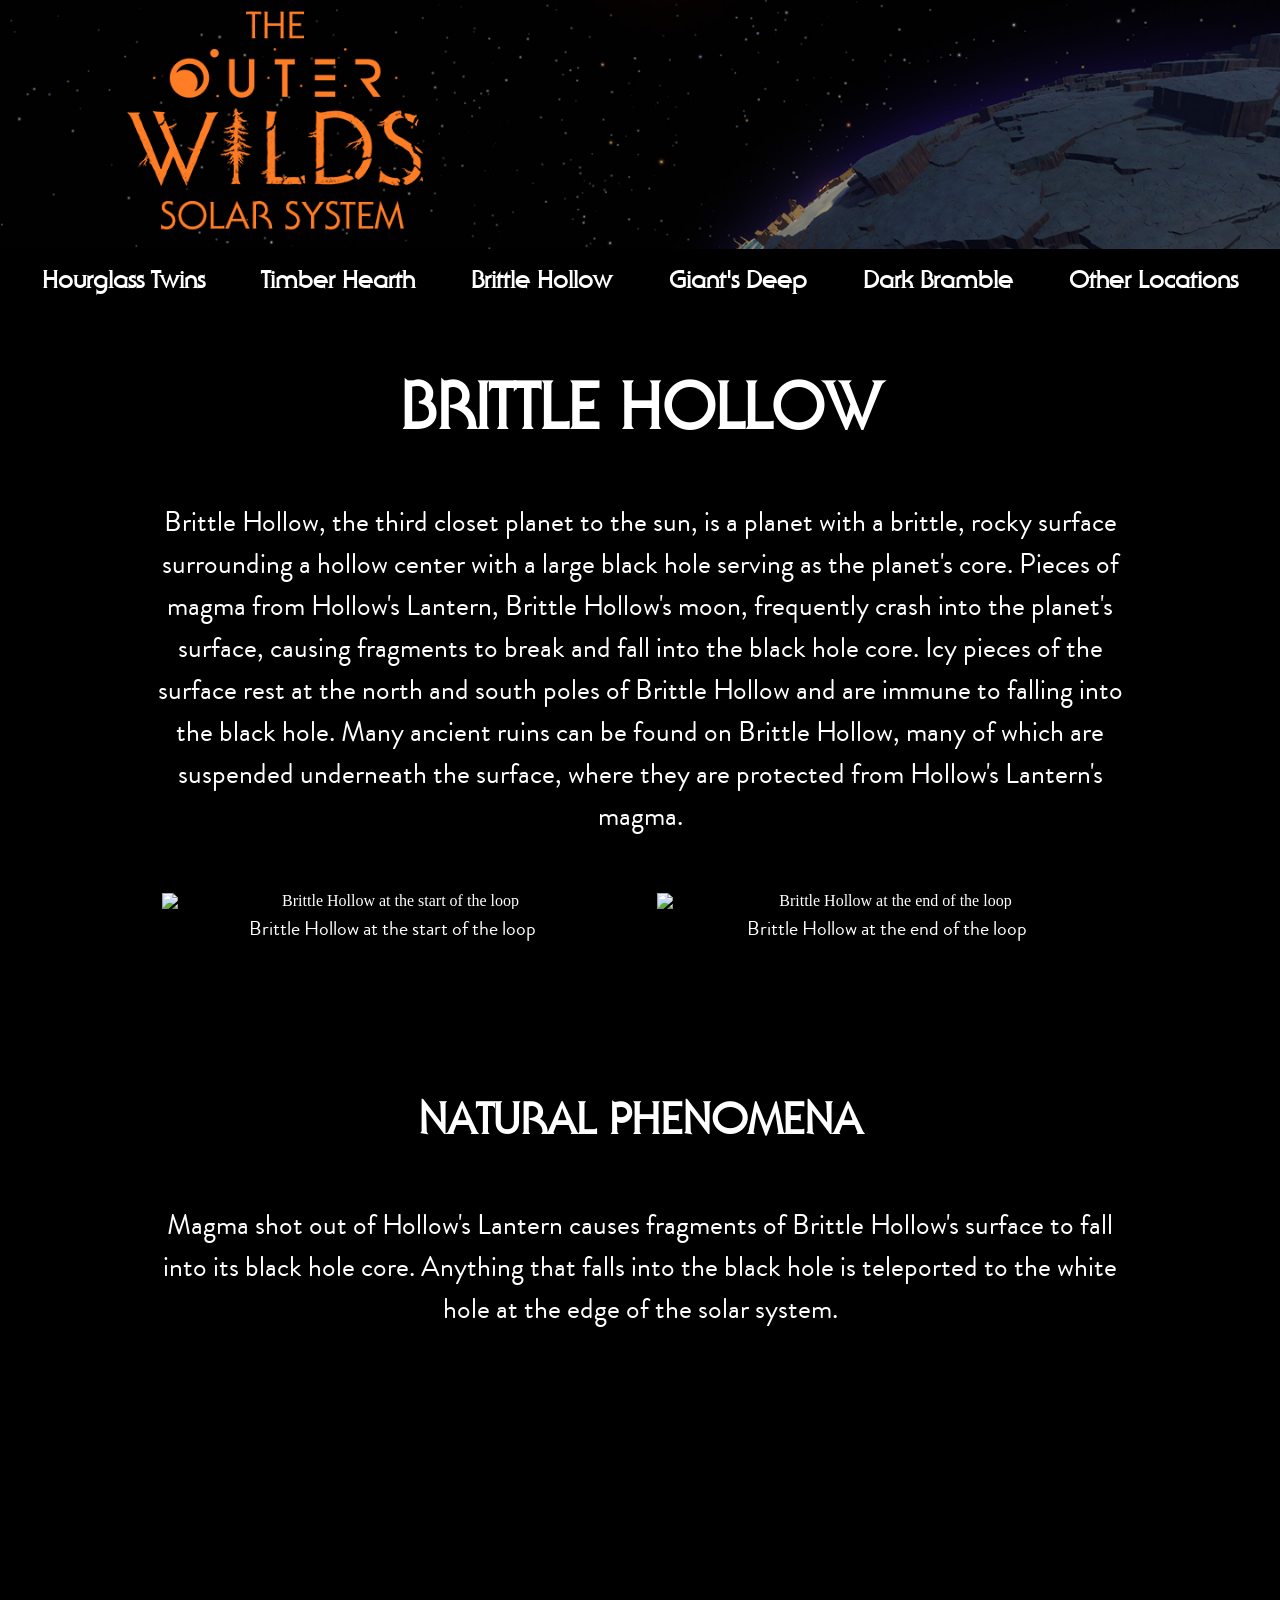
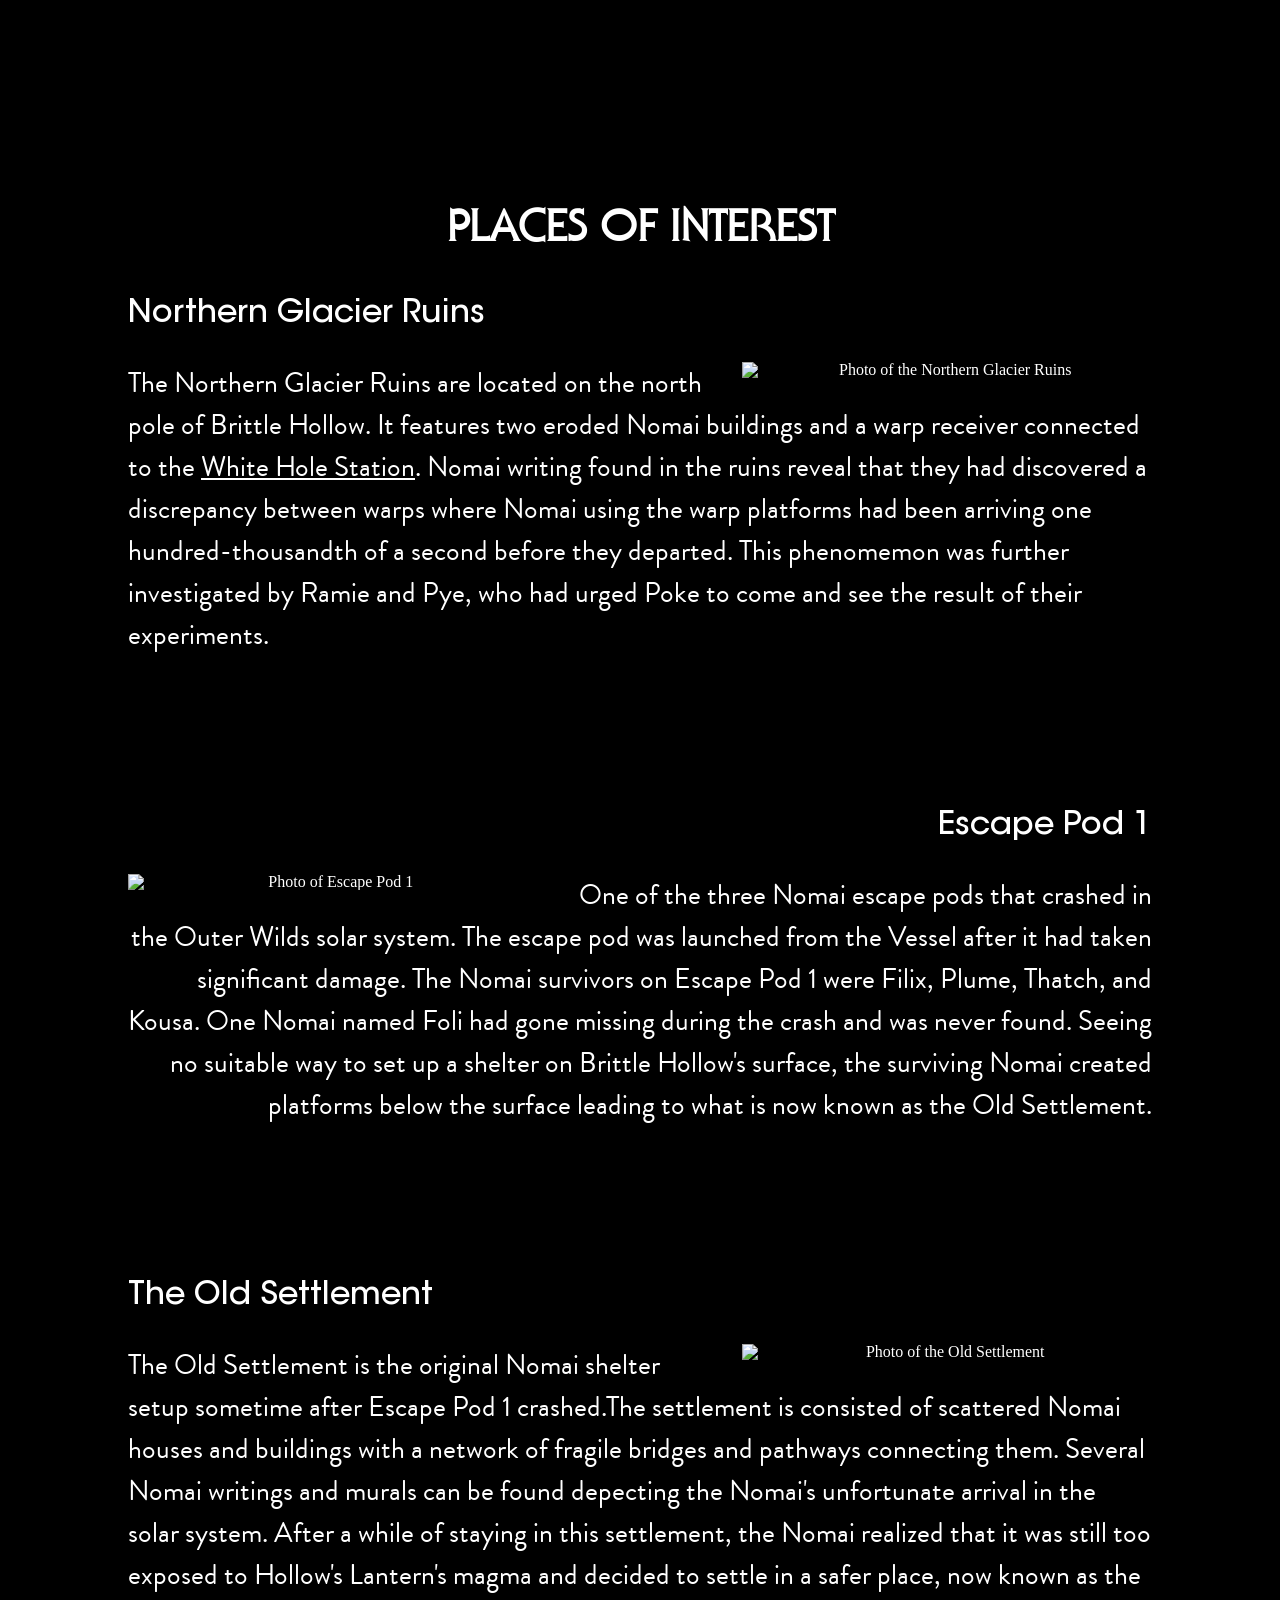
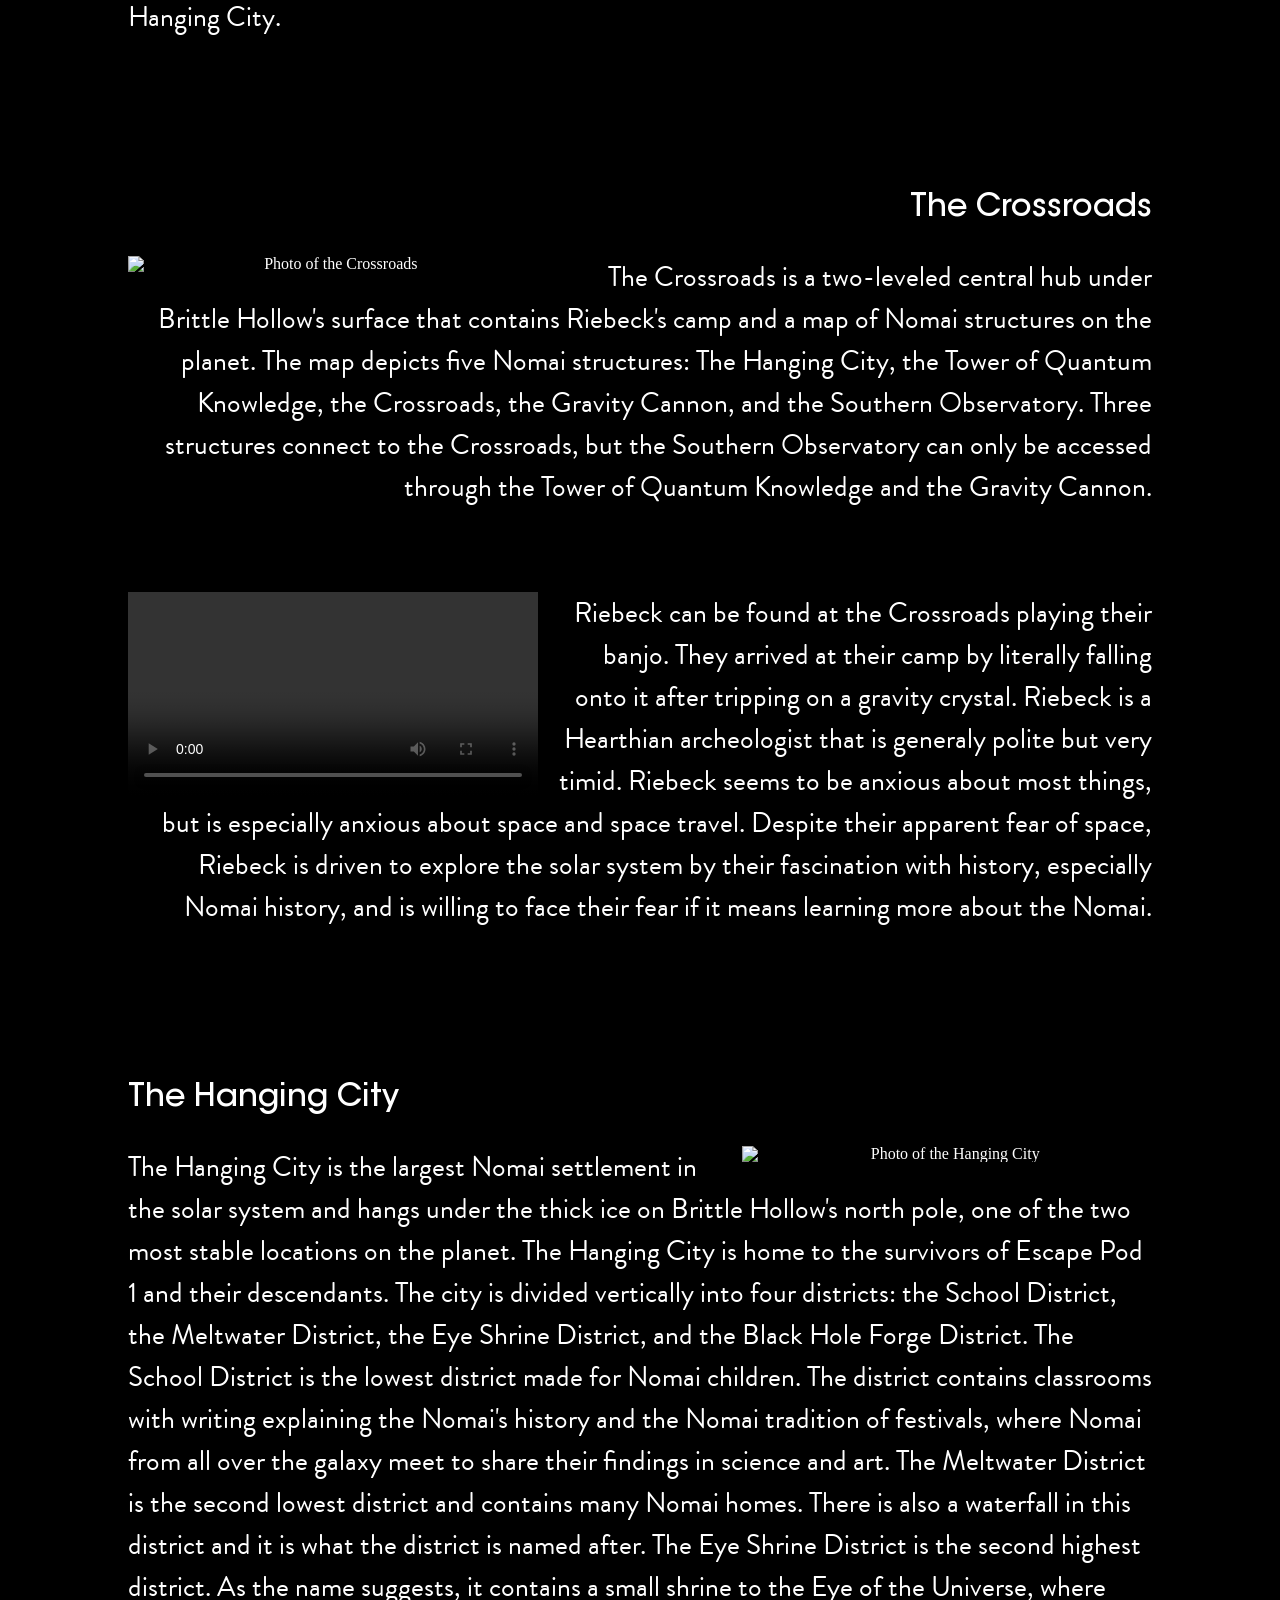
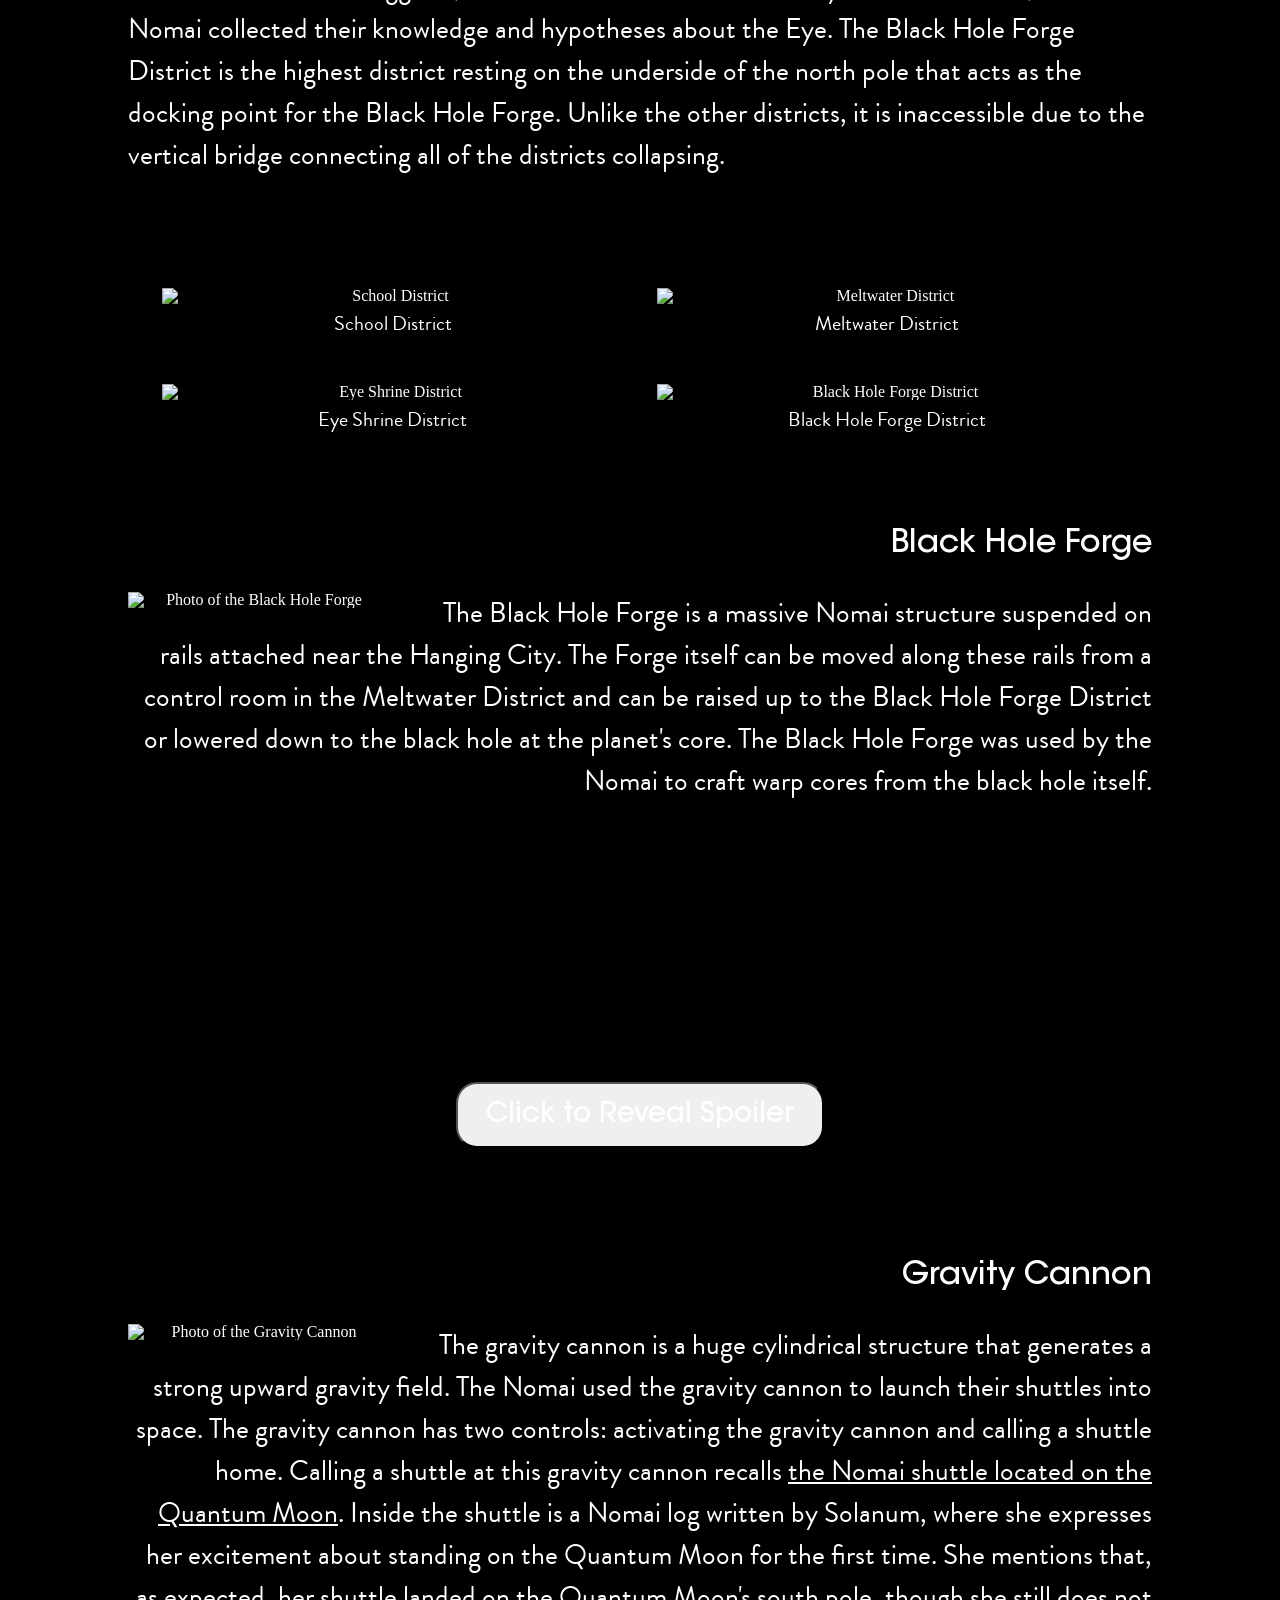
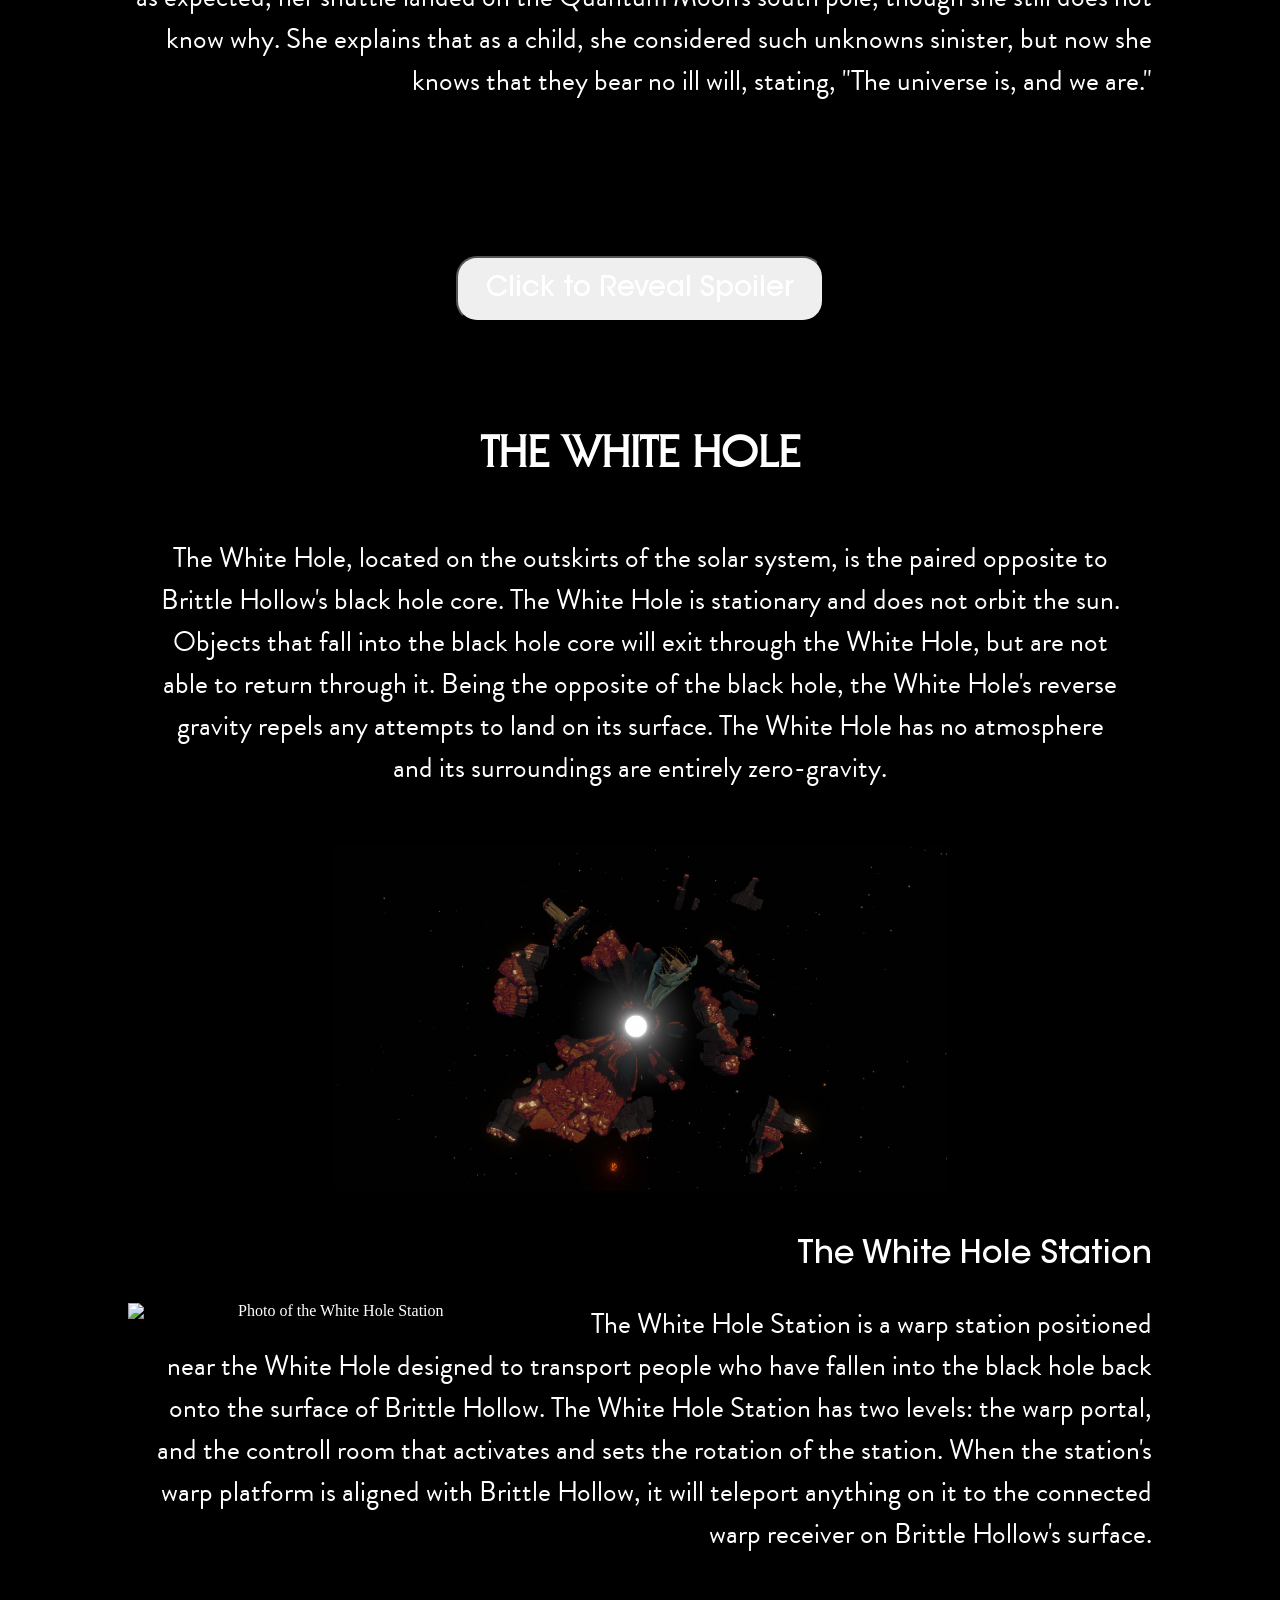
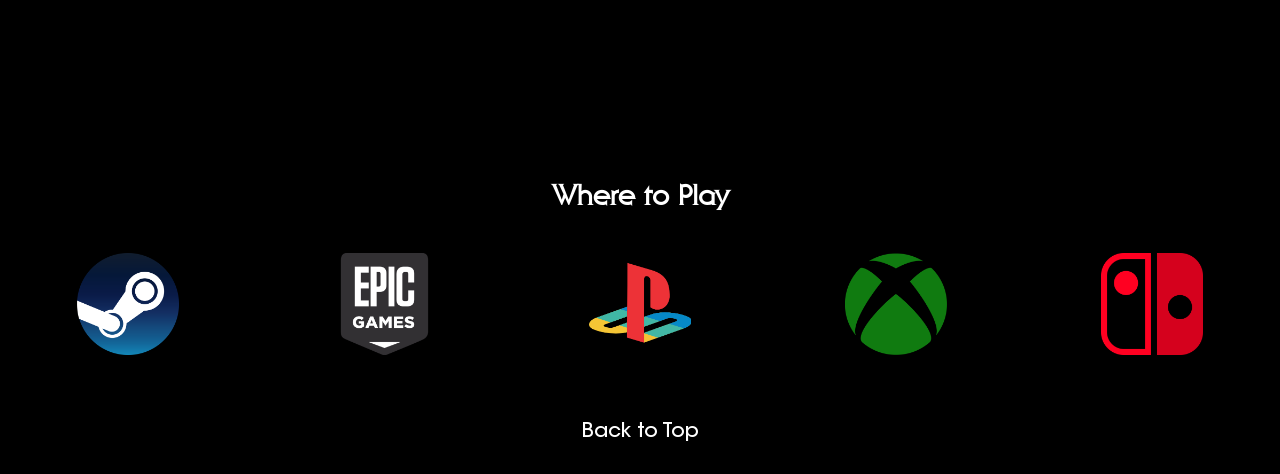
==== brittle-hollow.html @ d56a2f98 "Add files via upload" ====
<!DOCTYPE html>
<html lang="en">

<head>
	<meta charset="utf-8">
	<meta name="viewport" content="width=device-width, initial-scale=1.0">
	<title>The Outer Wilds Solar System</title>
	<link href="css/reset.css" rel="stylesheet">
	<link href="css/all-styles.css" rel="stylesheet">
	<link href="css/brittle-styles.css" rel="stylesheet">
</head>

<body id="top">
	<!-- BANNER & NAVIGATION BAR -->
	<header>
		<!-- Banner -->
		<a href="index.html"><img src="images/brittle_banner.png" alt="The Outer Wilds Solar System"></a>
		<!-- Navbar -->
		<nav>
			<ul>
				<!-- Hourglass Twins Dropdown -->
				<li class="dropdown">
					<a href="javascript:void(0)" class="dropbtn">Hourglass Twins</a>
					<div class="dropdown-content" id="hgTwins" >
						<a class="dropmid" href="ash-twin.html">Ash Twin</a>
						<a class="dropbottom" href="ember-twin.html">Ember Twin</a>
					</div>
				</li>
				<li><a href="timber-hearth.html">Timber Hearth</a></li>
				<li><a href="brittle-hollow.html">Brittle Hollow</a></li>
				<li><a href="giants-deep.html">Giant's Deep</a></li>
				<li><a href="dark-bramble.html">Dark Bramble</a></li>
				<!-- Other Locations Dropdown -->
				<li class="dropdown">
					<a href="javascript:void(0)" class="dropbtn">Other Locations</a>
					<div class="dropdown-content" id="otherLocations" >
						<a class="dropmid" href="timber-hearth.html#attlerock">The Attlerock</a>
						<a class="dropmid" href="quantum-moon.html">Quantum Moon</a>
						<a class="dropmid" href="interloper.html">The Interloper</a>
						<a class="dropbottom" href="brittle-hollow.html#whiteHole">The White Hole</a>
					</div>
				</li>
			</ul>
		</nav>
	</header>
	
	<!-- BODY CONTENT -->
	<main>
		<h1>BRITTLE HOLLOW</h1>
		
		<p>Brittle Hollow, the third closet planet to the sun, is a planet with a brittle, rocky surface surrounding a hollow center with a large black hole serving as the planet's core. Pieces of magma from Hollow's Lantern, Brittle Hollow's moon, frequently crash into the planet's surface, causing fragments to break and fall into the black hole core. Icy pieces of the surface rest at the north and south poles of Brittle Hollow and are immune to falling into the black hole. Many ancient ruins can be found on Brittle Hollow, many of which are suspended underneath the surface, where they are protected from Hollow's Lantern's magma.</p>
		
		<div id="loopState">
            <figure>
                <img src="images/brittle_hollow_start.jpg" alt="Brittle Hollow at the start of the loop">
                <figcaption>Brittle Hollow at the start of the loop</figcaption>
            </figure>

            <figure>
                <img src="images/brittle_hollow_end.jpg" alt="Brittle Hollow at the end of the loop">
                <figcaption>Brittle Hollow at the end of the loop</figcaption>
            </figure>
		</div>
		
		<h2>NATURAL PHENOMENA</h2>
		<p>Magma shot out of Hollow's Lantern causes fragments of Brittle Hollow's surface to fall into its black hole core. Anything that falls into the black hole is teleported to the white hole at the edge of the solar system.</p>
		
		<div class="natPhenom">
			<video autoplay loop muted>
				<source src="media/bh_np_demo.mp4" type="video/mp4">
				Your browser does not support the video tag.
			</video>
		</div>
		
		<h2>PLACES OF INTEREST</h2>
		
		<div class="poiRight">
			<h3>Northern Glacier Ruins</h3>
			<img src="images/north_ruins.jpg" alt="Photo of the Northern Glacier Ruins">
			<p>The Northern Glacier Ruins are located on the north pole of Brittle Hollow. It features two eroded Nomai buildings and a warp receiver connected to the <a href="#WHS">White Hole Station</a>. Nomai writing found in the ruins reveal that they had discovered a discrepancy between warps where Nomai using the warp platforms had been arriving one hundred-thousandth of a second before they departed. This phenomemon was further investigated by Ramie and Pye, who had urged Poke to come and see the result of their experiments.<br><br></p>
		</div>

		<div class="poiLeft">
			<h3>Escape Pod 1</h3>
			<img src="images/escape_pod_one.jpg" alt="Photo of Escape Pod 1">
			<p>One of the three Nomai escape pods that crashed in the Outer Wilds solar system. The escape pod was launched from the Vessel after it had taken significant damage. The Nomai survivors on Escape Pod 1 were Filix, Plume, Thatch, and Kousa. One Nomai named Foli had gone missing during the crash and was never found. Seeing no suitable way to set up a shelter on Brittle Hollow's surface, the surviving Nomai created platforms below the surface leading to what is now known as the Old Settlement.<br><br></p>
		</div>

		<div class="poiRight">
			<h3>The Old Settlement</h3>
			<img src="images/old_settlement.jpg" alt="Photo of the Old Settlement">
			<p>The Old Settlement is the original Nomai shelter setup sometime after Escape Pod 1 crashed.The settlement is consisted of scattered Nomai houses and buildings with a network of fragile bridges and pathways connecting them. Several Nomai writings and murals can be found depecting the Nomai's unfortunate arrival in the solar system. After a while of staying in this settlement, the Nomai realized that it was still too exposed to Hollow's Lantern's magma and decided to settle in a safer place, now known as the Hanging City.<br><br></p>
		</div>

		<div class="poiLeft">
			<h3>The Crossroads</h3>
			<img src="images/crossroads.jpg" alt="Photo of the Crossroads">
			<p class="pNoMargin">The Crossroads is a two-leveled central hub under Brittle Hollow's surface that contains Riebeck's camp and a map of Nomai structures on the planet. The map depicts five Nomai structures: The Hanging City, the Tower of Quantum Knowledge, the Crossroads, the Gravity Cannon, and the Southern Observatory. Three structures connect to the Crossroads, but the Southern Observatory can only be accessed through the Tower of Quantum Knowledge and the Gravity Cannon.<br><br><br></p>
			<video controls loop>
				<source src="media/riebeck_playing.mp4" type="video/mp4">
				Your browser does not support the video tag.
			</video>
			<p>Riebeck can be found at the Crossroads playing their banjo. They arrived at their camp by literally falling onto it after tripping on a gravity crystal. Riebeck is a Hearthian archeologist that is generaly polite but very timid. Riebeck seems to be anxious about most things, but is especially anxious about space and space travel. Despite their apparent fear of space, Riebeck is driven to explore the solar system by their fascination with history, especially Nomai history, and is willing to face their fear if it means learning more about the Nomai.<br><br></p>
		</div>

		<div class="poiRight">
			<h3>The Hanging City</h3>
			<img src="images/hanging_city.jpg" alt="Photo of the Hanging City">
			<p>The Hanging City is the largest Nomai settlement in the solar system and hangs under the thick ice on Brittle Hollow's north pole, one of the two most stable locations on the planet. The Hanging City is home to the survivors of Escape Pod 1 and their descendants. The city is divided vertically into four districts: the School District, the Meltwater District, the Eye Shrine District, and the Black Hole Forge District. The School District is the lowest district made for Nomai children. The district contains classrooms with writing explaining the Nomai's history and the Nomai tradition of festivals, where Nomai from all over the galaxy meet to share their findings in science and art. The Meltwater District is the second lowest district and contains many Nomai homes. There is also a waterfall in this district and it is what the district is named after. The Eye Shrine District is the second highest district. As the name suggests, it contains a small shrine to the Eye of the Universe, where Nomai collected their knowledge and hypotheses about the Eye. The Black Hole Forge District is the highest district resting on the underside of the north pole that acts as the docking point for the Black Hole Forge. Unlike the other districts, it is inaccessible due to the vertical bridge connecting all of the districts collapsing.</p>
		</div>

		<div id="cityPhotos">
            <figure>
                <img src="images/school_district.jpg" alt="School District">
                <figcaption>School District</figcaption>
            </figure>

            <figure>
                <img src="images/meltwater_district.jpg" alt="Meltwater District">
                <figcaption>Meltwater District</figcaption>
            </figure>

            <figure>
                <img src="images/hc_eye_shrine.jpg" alt="Eye Shrine District">
                <figcaption>Eye Shrine District</figcaption>
            </figure>

            <figure>
                <img src="images/forge_district.jpg" alt="Black Hole Forge District">
                <figcaption>Black Hole Forge District</figcaption>
            </figure>
		</div>

		<div class="poiLeft">
            <h3>Black Hole Forge</h3>
			<img src="images/black_hole_forge.jpg" alt="Photo of the Black Hole Forge" class="squareImage">
			<p>The Black Hole Forge is a massive Nomai structure suspended on rails attached near the Hanging City. The Forge itself can be moved along these rails from a control room in the Meltwater District and can be raised up to the Black Hole Forge District or lowered down to the black hole at the planet's core. The Black Hole Forge was used by the Nomai to craft warp cores from the black hole itself.<br><br><br><br><br></p>
		</div>

		<button type="button" class="collapsible">Click to Reveal Spoiler</button>
		<div class="content">
			<div class="poiRight">
				<h3>Southern Observatory</h3>
				<img src="images/south_observ.jpg" alt="Photo of the Southern Observatory">
				<p class="pNoMargin">The Southern Observatory is a domed Nomai observatory on the south pole. The door on the surface is broken from the outside, with the only accessible route being beneath the surface. Outside of the Souther Observatory are Riebeck's ship and recorded notes of their plan to search the Nomai ruins on the equator for a path underground.<br><br><br><br><br></p>
				<img src="images/south_observ_inside.jpg" alt="Photo of the inside of the Southern Observatory">
				<p class="pNoMargin">Inside of the Southern Observatory is an Eye Signal Locator, a more sophisticated version of the one built on the Attlerock. The Locator's modules can be individually activated to show the orbits of each planet in the solar system, including the Eye of the Universe. However, like the previous Locator, it is also unable to locate the Eye's orbit and instead erratically creating models of potential orbits. Also inside of the Observatory are two active models of cyclones from Giant's Deep, created by a Nomai named Spire to aid the team building the Orbital Probe Cannon. The models depict two varieties of cyclone: the most common type that spins clockwise and forces things upwards, and a rare type that spins counterclockwise and forces things downwards.</p>
			</div>
		</div>

		<div class="poiLeft">
            <h3 class="belowButton">Gravity Cannon</h3>
			<img src="images/bh_gravity_cannon.jpg" alt="Photo of the Gravity Cannon" class="squareImage">
			<p>The gravity cannon is a huge cylindrical structure that generates a strong upward gravity field. The Nomai used the gravity cannon to launch their shuttles into space. The gravity cannon has two controls: activating the gravity cannon and calling a shuttle home. Calling a shuttle at this gravity cannon recalls <a href="ow_quantum_moon.html">the Nomai shuttle located on the Quantum Moon</a>. Inside the shuttle is a Nomai log written by Solanum, where she expresses her excitement about standing on the Quantum Moon for the first time. She mentions that, as expected, her shuttle landed on the Quantum Moon's south pole, though she still does not know why. She explains that as a child, she considered such unknowns sinister, but now she knows that they bear no ill will, stating, "The universe is, and we are."<br><br></p>
		</div>

		<button type="button" class="collapsible">Click to Reveal Spoiler</button>
		<div class="content">
			<div class="poiRight">
                <h3>Tower of Quantum Knowledge</h3>
				<img src="images/quantum_knowledge.jpg" alt="Photo of the Tower of Quantum Knowledge" class="squareImage">
				<p class="pNoMargin">The Tower of Quantum Knowledge is a massive Nomai tower suspended from a section of Brittle Hollow's crust where the Nomai found a Quantum Shard they named the Tower Shard. The Tower of Quantum Knowledge contains cruicial information for Nomai making the pilgrimage to the Quantum Moon. On the highest level of the tower is a device with glowing symbols depicting each planet in the solar system, as well as a symbols depicitng the Quantum Moon and the Eye of the Universe. This device is a larger version of the <a href="ow_ember_twin.html#QML">Quantum Moon Locator on Ember Twin</a>. There is also Nomai writing on the top floor where a Nomai named Bells welcomes Solamun and informs her that her arrival here means she is ready to depart for the Quantum Moon. Bells tells Solanum that the Quantum Moon will carry her to its sixth and most secret location, just as it did for many in her clan before her. Bells also reminds Solanum of the Quantum Moon's final rule: "To explore the sixth location, the shrine must be on the moon's north pole." A scroll can also be found in the tower with writing of Bells informing other future visitors about the history of the pilgrimage to the Quantum Moon. Bells explains that the pilgrimage to the Quantum Moon is a way of honoring members of the clan who came before them, the ones who crash landed on Ember Twin and Brittle Hollow and had their curiosity kept alive by a mysterious wandering moon.</p>
			</div>
		</div>
		
		<h2 id="whiteHole">THE WHITE HOLE</h2>
		
		<p>The White Hole, located on the outskirts of the solar system, is the paired opposite to Brittle Hollow's black hole core. The White Hole is stationary and does not orbit the sun. Objects that fall into the black hole core will exit through the White Hole, but are not able to return through it. Being the opposite of the black hole, the White Hole's reverse gravity repels any attempts to land on its surface. The White Hole has no atmosphere and its surroundings are entirely zero-gravity.</p>
		
		<img src="images/white_hole.jpg" alt="Photo of the Attlerock">
		
		<div class="poiLeft">
			<h3 id="WHS">The White Hole Station</h3>
			<img src="images/white_hole_station.jpg" alt="Photo of the White Hole Station">
			<p>The White Hole Station is a warp station positioned near the White Hole designed to transport people who have fallen into the black hole back onto the surface of Brittle Hollow. The White Hole Station has two levels: the warp portal, and the controll room that activates and sets the rotation of the station. When the station's warp platform is aligned with Brittle Hollow, it will teleport anything on it to the connected warp receiver on Brittle Hollow's surface.<br><br><br></p>
		</div>
	</main>

	<!-- FOOTER -->
	<footer>
		<section>
			<h2>Where to Play</h2>
			
			<div>
				<a href="https://store.steampowered.com/app/753640/Outer_Wilds/"><img src="images/steam_logo.png" alt="Steam"></a>
				<a href="https://store.epicgames.com/en-US/p/outerwilds"><img src="images/epicgames_logo.png" alt="Epic Games"></a>
				<a href="https://store.playstation.com/en-us/product/UP2470-PPSA08101_00-OUTERWILDSSIEA00"><img src="images/playstation_logo.png" alt="Playstation"></a>
				<a href="https://www.xbox.com/en-us/games/store/outer-wilds/c596fkdkmqn7"><img src="images/xbox_logo.png" alt="Xbox"></a>
				<a href="https://www.nintendo.com/us/store/products/outer-wilds-switch/"><img src="images/nintendo_logo.png" alt="Nintendo Switch"></a>
			</div>
			
			<h3><a href="#top">Back to Top</a></h3>
		</section>
	</footer>
	
	<!-- Allows buttons to work -->
	<script>
		var coll = document.getElementsByClassName("collapsible");
		var i;

		for (i = 0; i < coll.length; i++) {
		  coll[i].addEventListener("click", function() {
			this.classList.toggle("active");
			var content = this.nextElementSibling;
			if (content.style.display === "block") {
			  content.style.display = "none";
			} else {
			  content.style.display = "block";
			}
		  });
		}
	</script>
</body>

</html>
---- css/all-styles.css ----
/*  DEFAULT CSS STYLES FOR EVERY PAGE
	Includes all the styles that are the same across all CSS files so that I don't have to edit all of them to edit what they all share */
	
/* FONT IMPORTS */
@font-face { /* Major Titles, Navbar */
	font-family: ITC Serif Gothic;
	src: url('ITCSerifGothic.ttf'); 
}

@font-face { /* Minor Titles */
	font-family: ITC Avant Garde Std Md; 
	src: url('itc-avant-garde-std-md.ttf'); 
}

@font-face { /* General Text */
	font-family: Brandon Grotesque; 
	src: url('brandon-grotesque-regular.ttf'); 
}

@font-face { /* Backup Font for ITC Serif Gothic */
  font-family: 'Josefin Sans';
  src: url(https://fonts.gstatic.com/s/josefinsans/v34/Qw3aZQNVED7rKGKxtqIqX5EUDXx4.woff2) format('woff2');
}



/*  ID / CLASS CHEAT SHEET 
	-- IDS --
	#top
	#hgTwins
	#hgtMap
	#otherLocations
	#about
	#planetaryChart
	#hgtTitle
	#thTitle
	#gdTitle
	#dbTitle
	#attleTitle
	#qmTitle
	#interTitle
	#whTitle
	#minorChars
	#loopState
	#cityPhotos
	#travAudio
	#simulation
	#theater

	#EGTC
	#QML
	
	-- CLASSES --
	.dropdown
	.dropdown-content
	.dropbtn
	.dropmid
	.dropbottom
	
	.bhwhTitle
	.indexPlanets
	.indexChars
	.charLeft
	.charRight
	.charAbout
	.poiLeft
	.poiRight
	.squareImage
	.pNoMargin
	.belowButton
	.subTitle
*/



/* --- SPOILER STYLES --- */
.collapsible { /* Spoiler button settings */
	display: block;
	cursor: pointer;
	border-radius: 0.75em;
	margin: 2em auto;
	padding: 0.5em 1em;
	text-align: center;
	font-size: 1.75em;
	color: white;
	outline: none;
	width: fit-content;
}

.content { /* Part of the spoiler button function */
	display: none;
	overflow: hidden;
}

.collapsible { /* Gives spoiler button animation */
	transition: transform .2s;
}

.collapsible:hover { /* Zooms button by 105% */
	transform: scale(1.05);
}



/*  --- BANNER & NAVIGATION BAR SETTINGS --- */
body > header > a > img { /* Title Banner */
	display: block;
	width: 100%;
}

/* Navigation Bar */

nav { /* The navbar itself */
	font-family: 'ITC Serif Gothic', 'Josefin Sans', 'Times New Roman', serif;
	font-size: 1.5em;
	font-weight: bold;
}

nav ul { /* Whole navbar button group */
	display: flex;
	flex-flow: row wrap;
	justify-content: space-evenly;
}

nav ul li { /* Individual navbar buttons */
	padding: 0.5em 0;
}

nav ul li a { /* Navbar button text */
	display: block;
	border: 0.1em solid black;
	border-radius: 0.35em;
	color: white;
	text-align: center;
	text-decoration: none;
	padding: 0.25em 0.5em;
}

/* Navbar Dropdowns */

.dropdown:hover .dropdown-content { /* Unhides dropdown options when hovered */
	display: block;
}

.dropdown-content { /* Dropdown options */
	display: none;
	position: absolute;
	text-wrap: wrap;
	z-index: 1;
}

.dropdown:hover .dropbtn { /* Makes the bottom of the dropdown button flat */
	border-radius: 0.35em 0.35em 0 0;
	border-bottom-width: 0.05em;
}

.dropdown-content .dropmid { /* Border for middle dropdown option */
	border-radius: 0 0 0 0;
	border-top-width: 0.05em;
	border-bottom-width: 0.05em;
}

.dropdown-content .dropbottom { /* Border for bottom dropdown option */
	border-radius: 0 0 0.35em 0.35em;
	border-top-width: 0.05em;
}

#hgTwins { /* Makes the HG Twins dropdown options size match */
	min-width: 8.21em;
}

#otherLocations { /* Makes the Other Locations dropdown options size match */
	max-width: 8.21em;
}



/* --- MAIN STYLES --- */
html {
	background-color: black;
	color: white;
	text-align: center;
}

main { /* Sets contents of page to not touch edges of screen */
	margin-left: auto;
	margin-right: auto;
	width: 80%;
}

/* General Font Families */

h1, h2, h4 { /* Sets general h2 font */
	font-family: 'ITC Serif Gothic', 'Josefin Sans', 'Times New Roman', serif;
	font-weight: bold;
	margin: auto;
}

h3, button { /* Sets general h3 font */
	font-family: 'ITC Avant Garde Std Md', 'Verdana', sans-serif;
}

p, figcaption { /* Sets general p font */
	font-family: 'Brandon Grotesque', 'Verdana', sans-serif;
}

main p { /* Paragraph text */
	padding: 1em;
	font-size: 1.75em;
	line-height: 1.5;
}

main p > a:link { /* Sets link color */
	color: white;
}

main p > a:visited { /* Sets visited link color */
	color: white;
}

main p > a:hover { /* Sets link hover color & glow */
	color: white;
	text-shadow: white 0 0  0.25em;
}

/* General Text Settings */

main h1 { /* Planet Page Titles */
	margin: 1em auto 0.5em;
	font-size: 4em;
}

main > h2, main > div h2 { /* Planet Page Minor Titles */
	font-size: 2.75em;
	text-shadow: black 0.075em 0.075em 2px;
	margin: 2.5em auto 0.75em;
}

main > h2.subTitle { /* Makes subtitle font smaller */
	font-size: 2em;
}

main > p, main > div.content > p { /* Planet page desc. paragraph spacing */
	margin-bottom: 1em;
}

figcaption { /* Sets figcaption spacing and size */
	margin: 0.5em 0;
	font-size: 1.25em;
}

/* General Images & Videos */

main > img { /* Sets size of images directly under main */
	display: block;
	margin: auto;
	width: 60%;
}

div#loopState, div#cityPhotos, div#travAudio { /* Image Groups + Audio Group */
	display: flex;
	flex-flow: row wrap;
	justify-content: space-evenly;
}

div#loopState figure, div#cityPhotos figure { /* Loop State Image + Caption */
	width: 45%;
	margin-bottom: 2.5em;
}

div#loopState figure img, div#cityPhotos img { /* Loop State Image */
	display: block;
	width: 100%;
}

video { /* Sets size of videos */
	width: 60%;
}

div#travAudio audio { /* Settings for traveller audio elements */
	display: block;
	padding: 1em 0;
	width: 30%;
}

/* POI Styles */

div.poiLeft, div.poiRight { /* Centers POI divs */
	margin: auto;
	/* background: red; */
}

.poiLeft img, .poiLeft video, .poiRight img, .poiRight video { /* Sets size of POI imgs and videos */
	width: 40%;
}

.poiLeft img, .poiLeft video { /* Settings for left POI imgs and videos */
	float: left;
	margin-right: 1em;
}

.poiRight img, .poiRight video { /* Settings for right POI imgs and videos */
	float: right;
	margin-left: 1em;
}

img.squareImage { /* Sets size of square image to match rectangle images */
	width: 25%;
}

main h3 { /* POI title settings */
	font-size: 2em;
	margin: 1.5em auto 1em;
}

main h3.belowButton { /* Adds spacing to h3 below button */
	margin-top: 3.5em;
}

.poiLeft p, .poiRight p { /* Resets padding on POI paragraphs & spacing between POIs */
	padding: 0;
	margin-bottom: 4em;
}

p.pNoMargin { /* Removes paragraph bottom spacing */
	margin-bottom: 0;
}

.poiLeft p, .poiLeft h3 {  /* Settings for POI Left text */
	text-align: right;
}

.poiRight p, .poiRight h3 { /* Settings for POI Right text */
	text-align: left;
}

/* Image Map Settings */

.image-mapper-shape { /* Makes image map clickable area transparent */
	fill: rgba(0, 0, 0, 0);
}



/* -- FOOTER STYLES -- */
footer {
	display: block;
	margin-top: 3em;
	text-align: center;
}

footer > section { /* Game links section */
	padding: 2em 0em;
}

footer h2 { /* Where to Play title */
	margin-bottom: 1.5em;
	font-size: 1.75em;
}

footer h3 { /* Back to Top button */
	margin-top: 1.75em;
	font-size: 1.25em;
}
 
footer h3 a:link, footer h3 a:visited, footer h3 a:active { /* Back to Top button link */
	text-decoration: none;
	color: white;
}

footer h3 a:hover { /* Back to Top button hover */
	text-shadow: 0 0 0.25em white;
}

/* Game Link Images */

footer > section > div { /* Game link group */
	display: flex;
	flex-flow: row nowrap;
	justify-content: space-evenly;
}

footer > section > div a { /* Game link clickable link */
	display: block;
	width: 20%;
	padding-bottom: 2em;
}

footer > section > div img { /* Game link images */
	display: block;
	margin: auto;
	width: 40%;
	transition: transform .2s;
}

footer > section > div img:hover { /* Zooms game link image by 115% */
	transform: scale(1.15);
}



/* --- RESPONSIVE DESIGN --- */
@media screen and (max-width: 600px) {
	/* --- NAVBAR --- */
	nav { /* The bar itself */
		font-size: 1.10em;
	}

	nav ul li a { /* Navbar button text - removed left/right padding */
		padding: 0.25em;
	}

	#hgTwins { /* Makes the HG Twins dropdown options size match */
		min-width: 7.67em;
	}

	#otherLocations { /* Makes the Other Locations dropdown options size match */
		max-width: 7.67em;
	}
	
	/* --- MAIN --- */
	main { /* Sets contents of page to not touch edges of screen */
		margin-left: auto;
		margin-right: auto;
		width: 90%;
	}

	main p { /* Paragraph text */
		padding: 1em 0.5em;
		font-size: 1.5em;
	}

	
	main > img { /* Size for singular planet image in Planet Pages */
		width: 95%;
	}
	
	div#loopState figure, div#cityPhotos figure, div#travAudio audio { /* Sets images to be stack on top of each other */
		width: 95%;
	}

	video { /* Makes videos fill screen sides */
		width: 95%;
	}

	.poiLeft img, .poiLeft video, .poiRight img, .poiRight video { /* Makes POI imgs and videos fill center of screen */
		float: none;
		margin: 1em 0;
		width: 95%;
	}

	.poiLeft p, .poiLeft h3 { /* Settings for POI Left text */
		text-align: center;
	}

	.poiRight p, .poiRight h3 { /* Settings for POI Right text */
		text-align: center;
	}

	
	/* --- FOOTER --- */
	footer > section > div { /* Game link group */
		display: flex;
		flex-flow: row wrap;
	}
	
	footer > section > div a { /* Game link clickable link */
		width: 50%;
	}
}
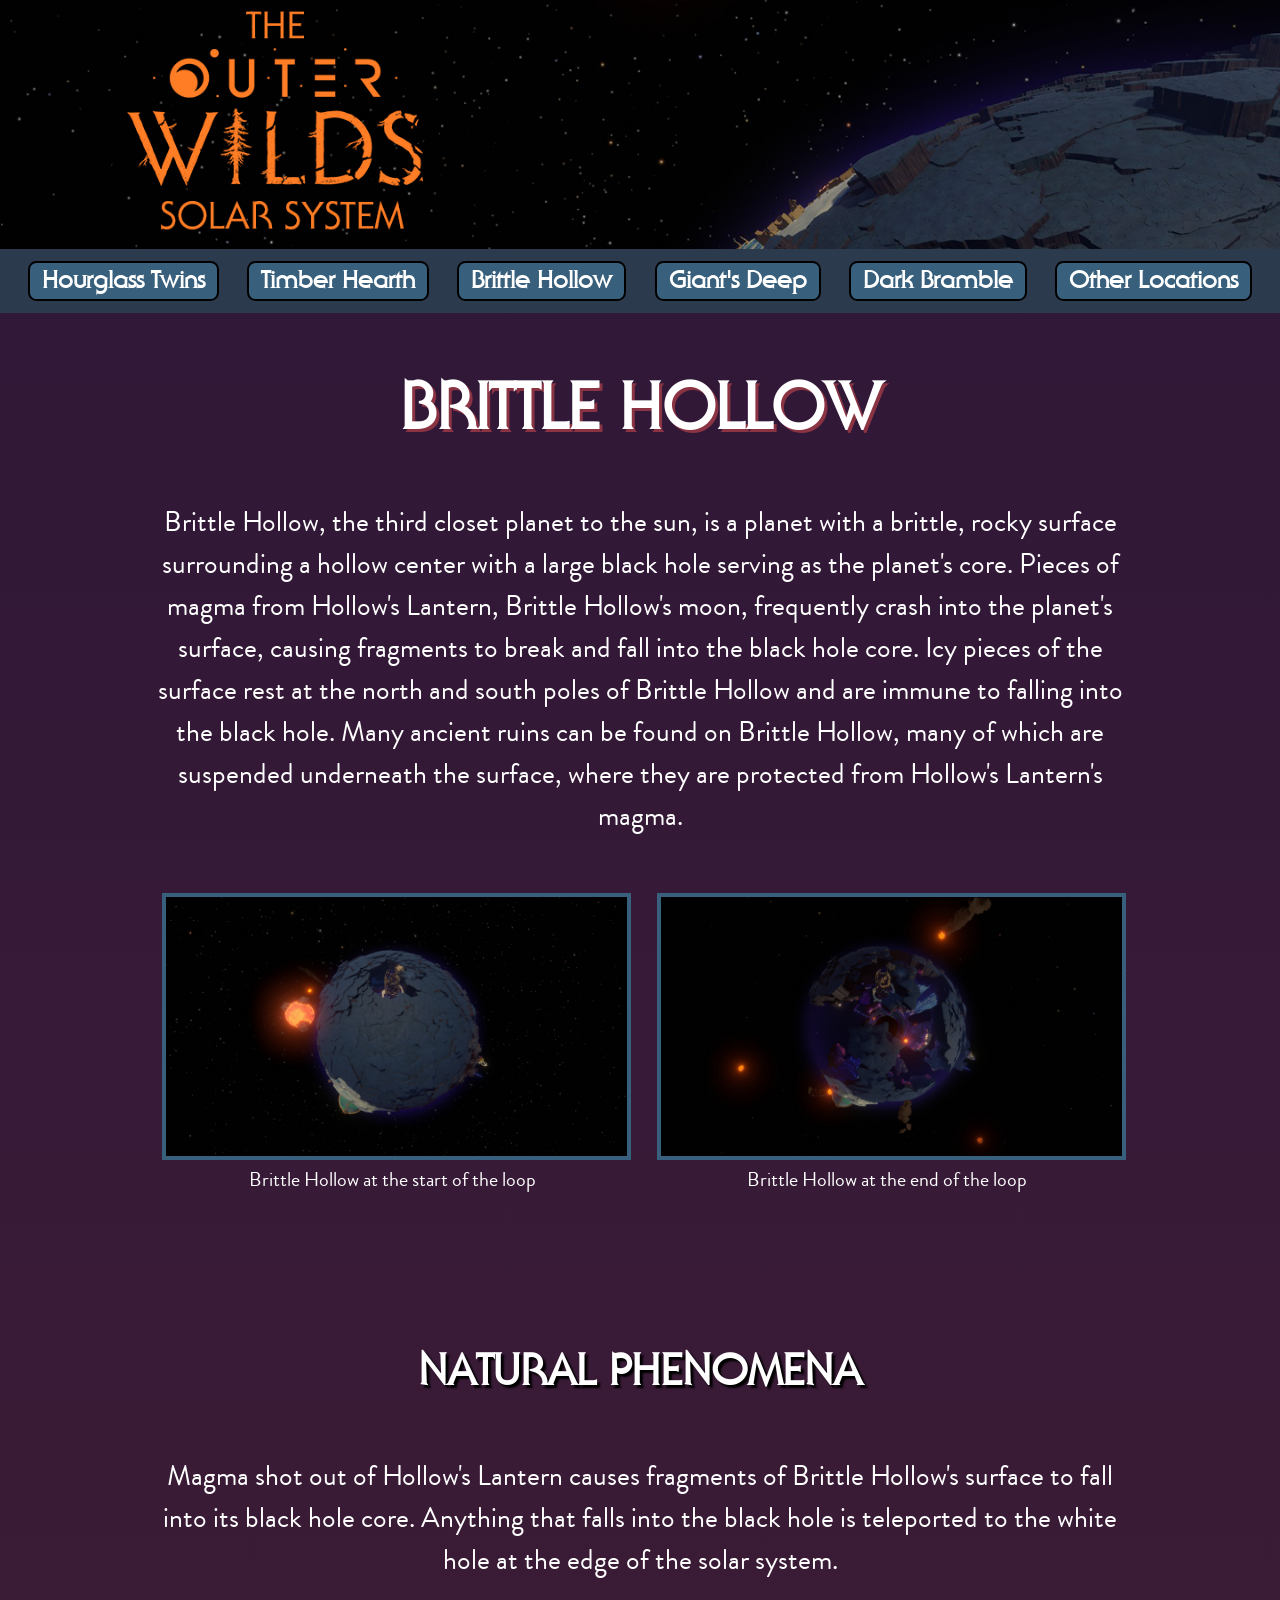
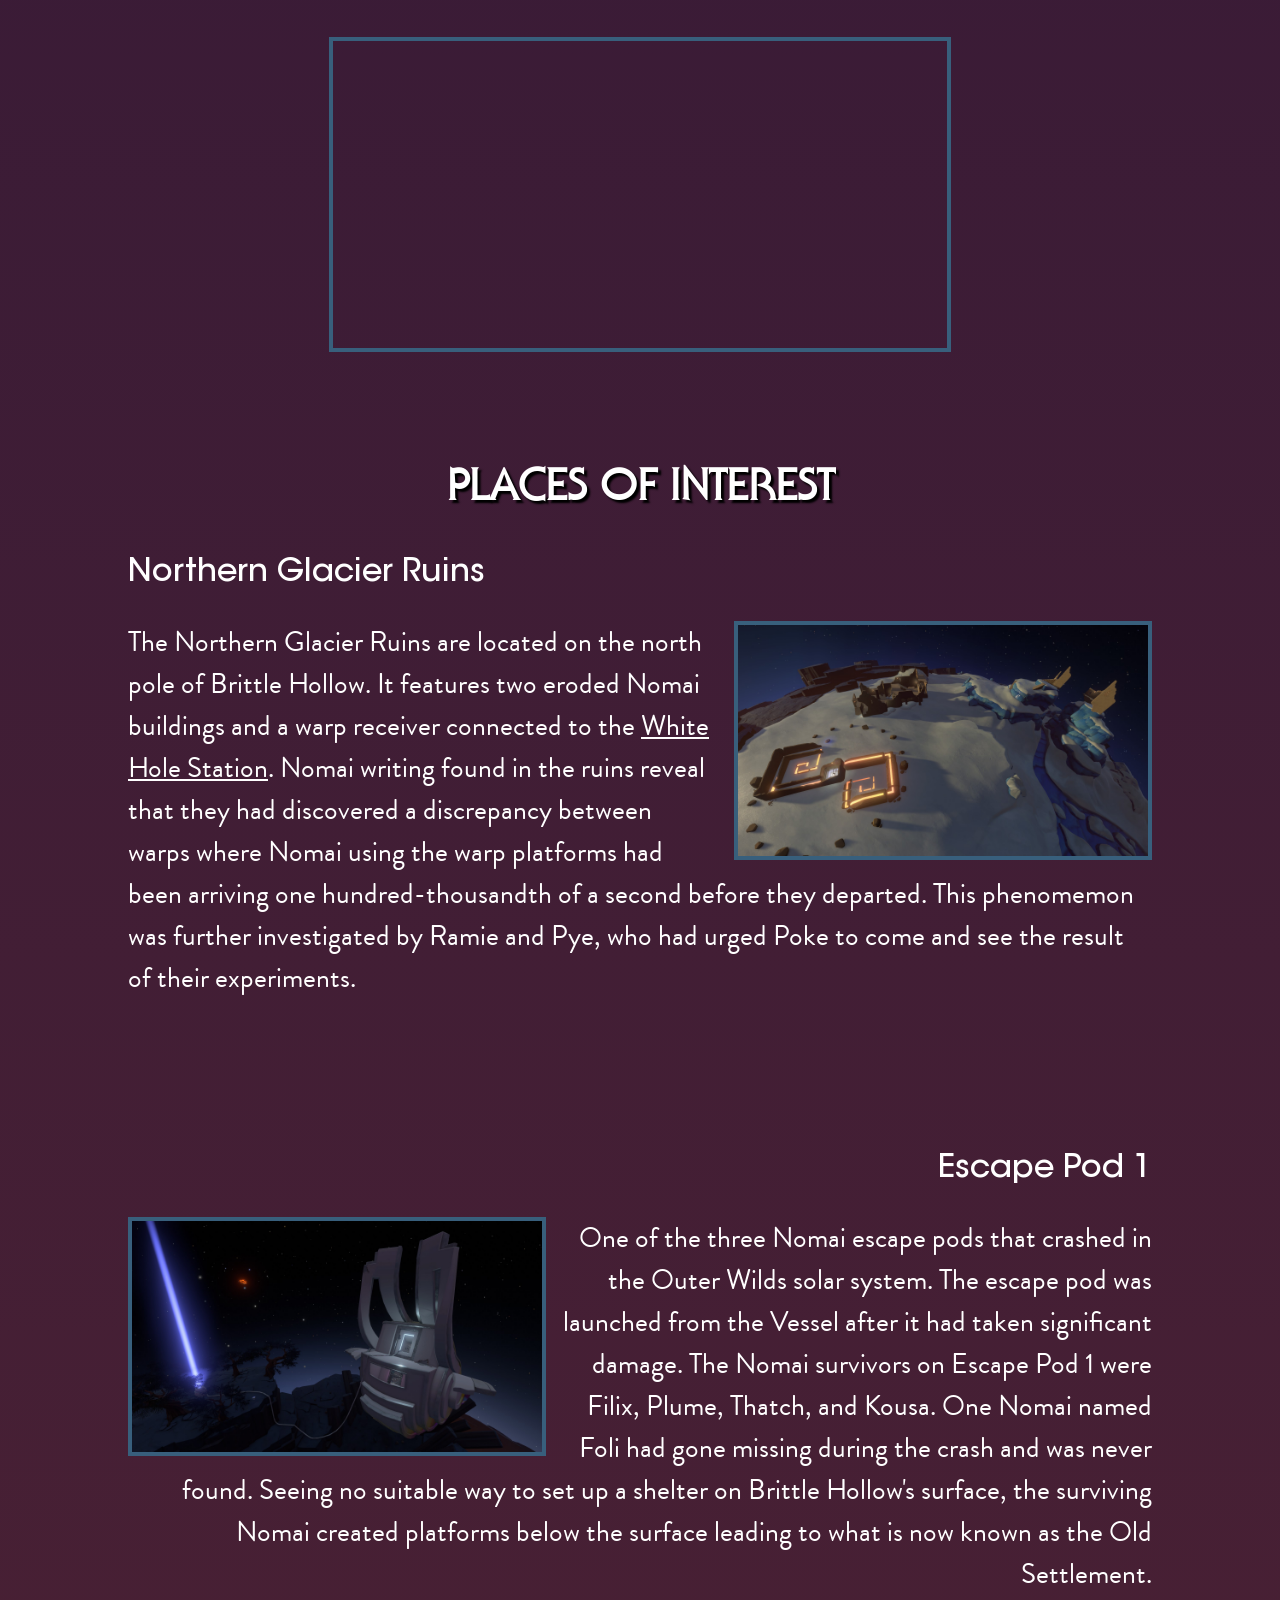
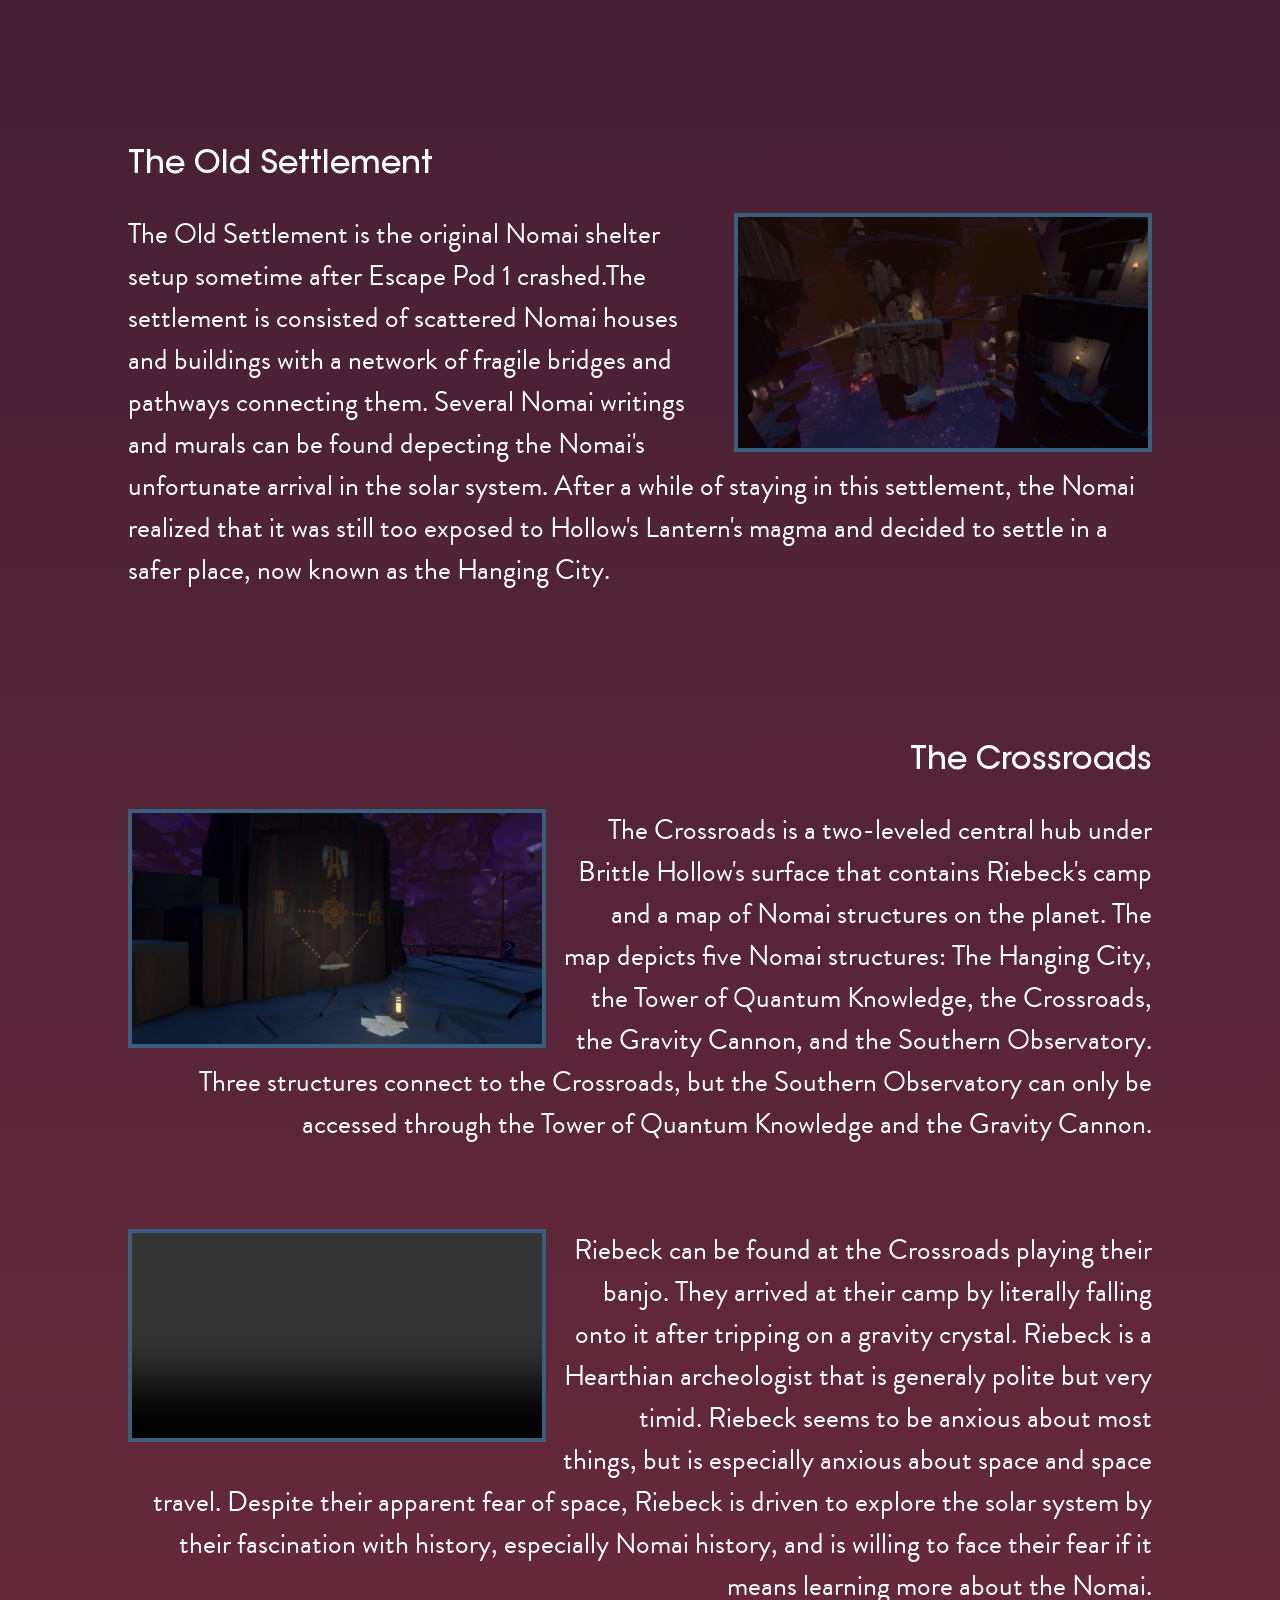
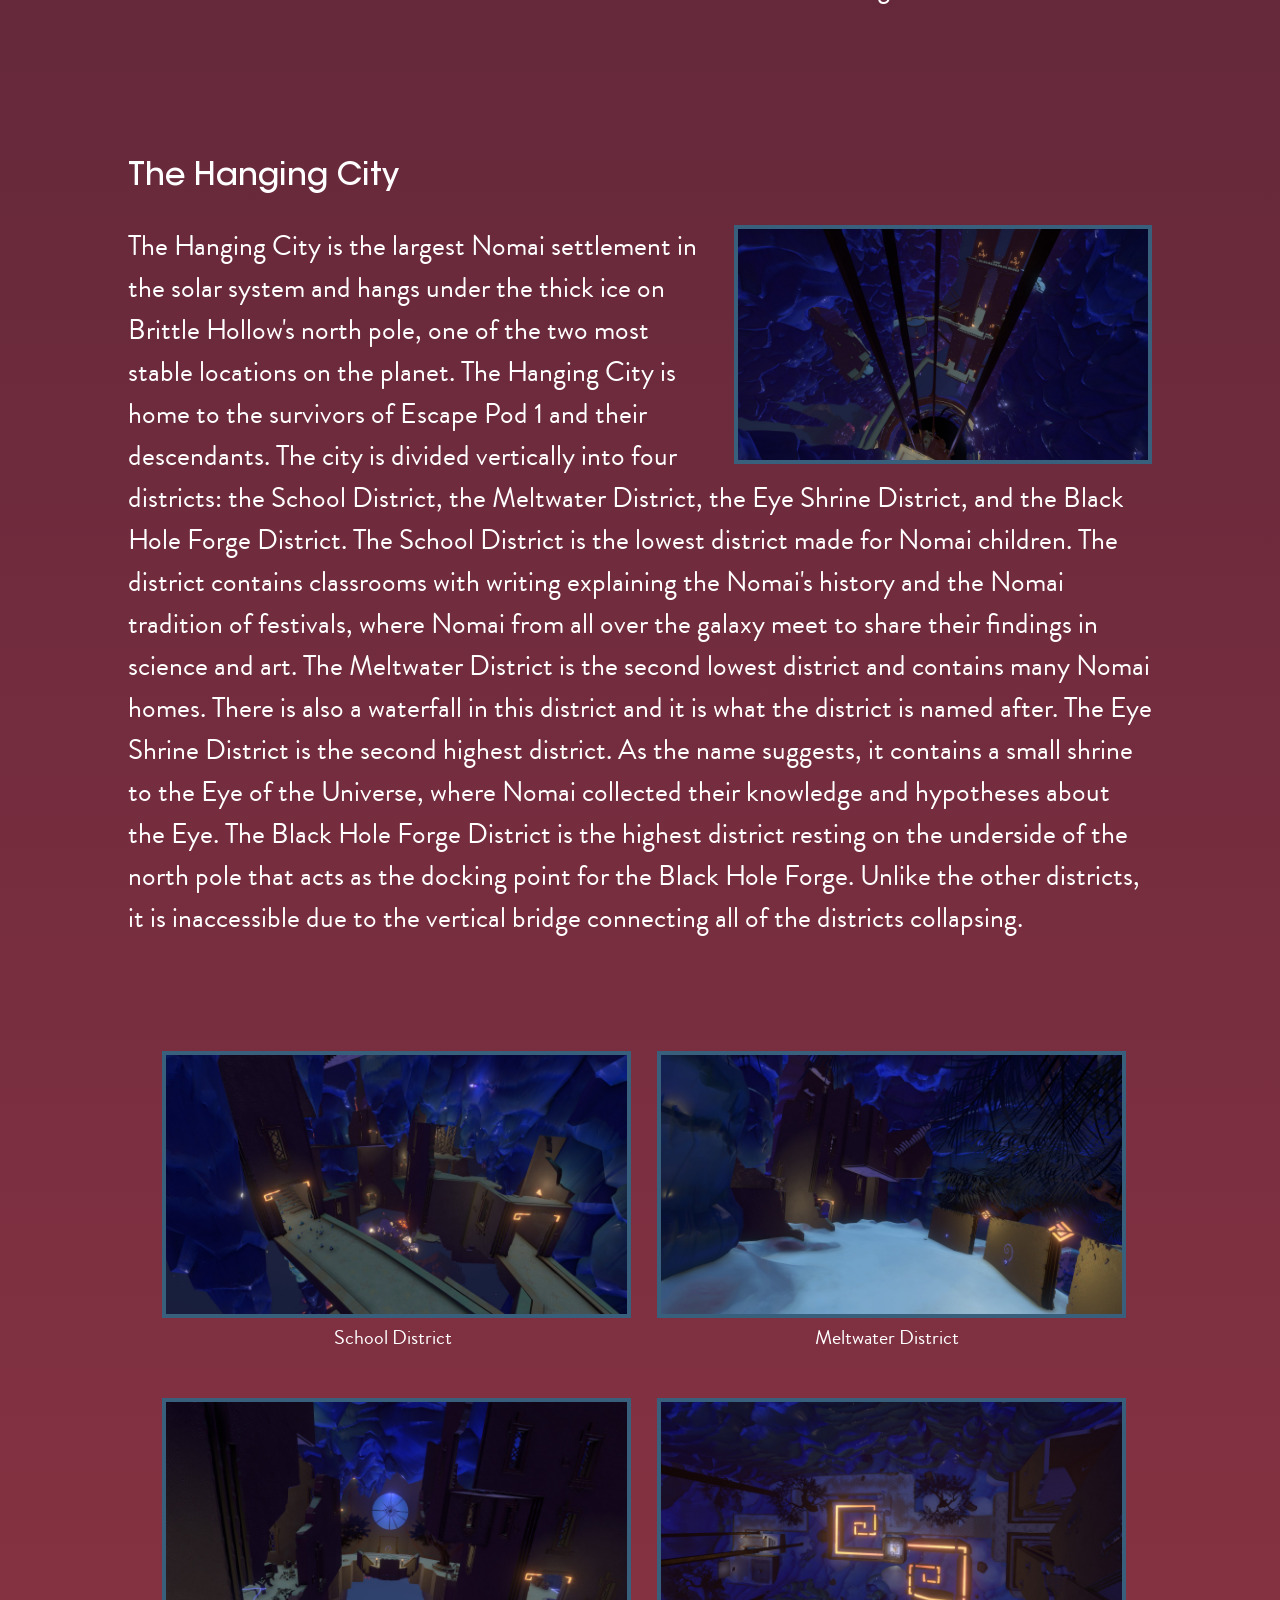
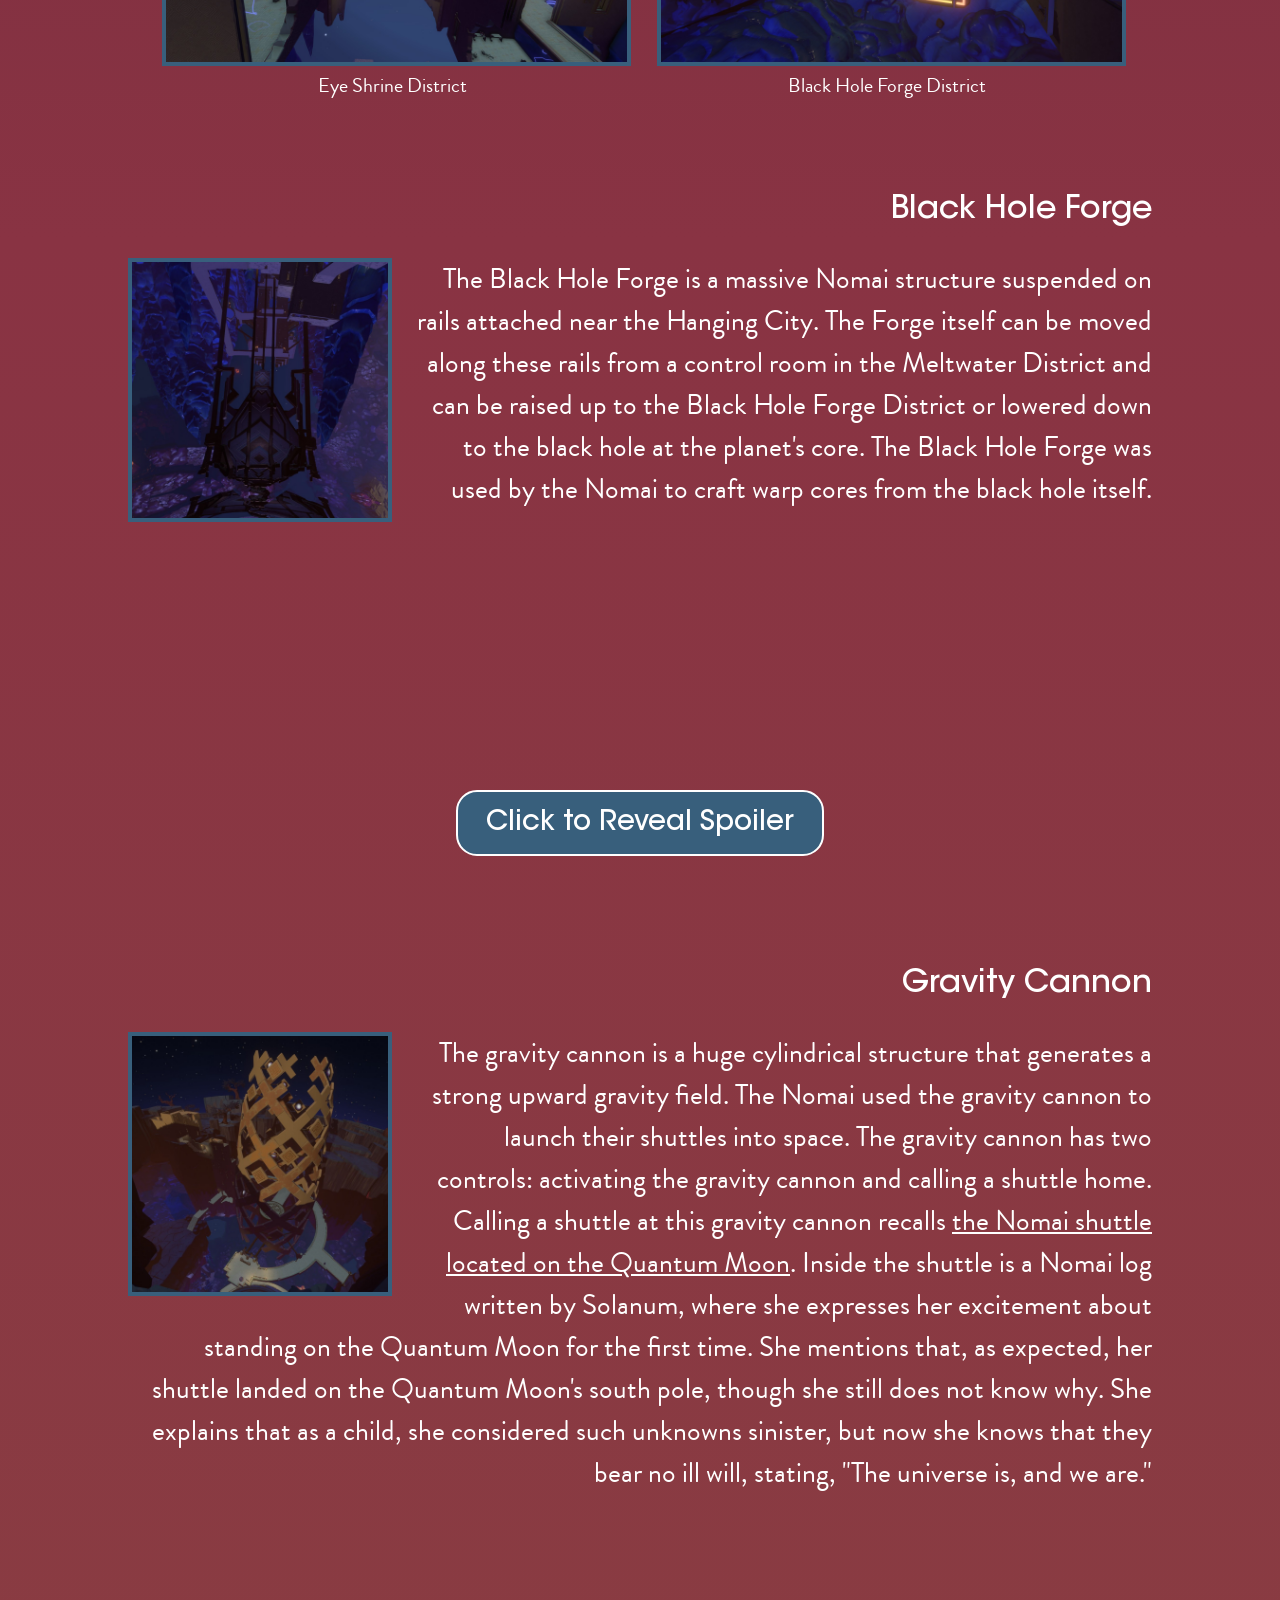
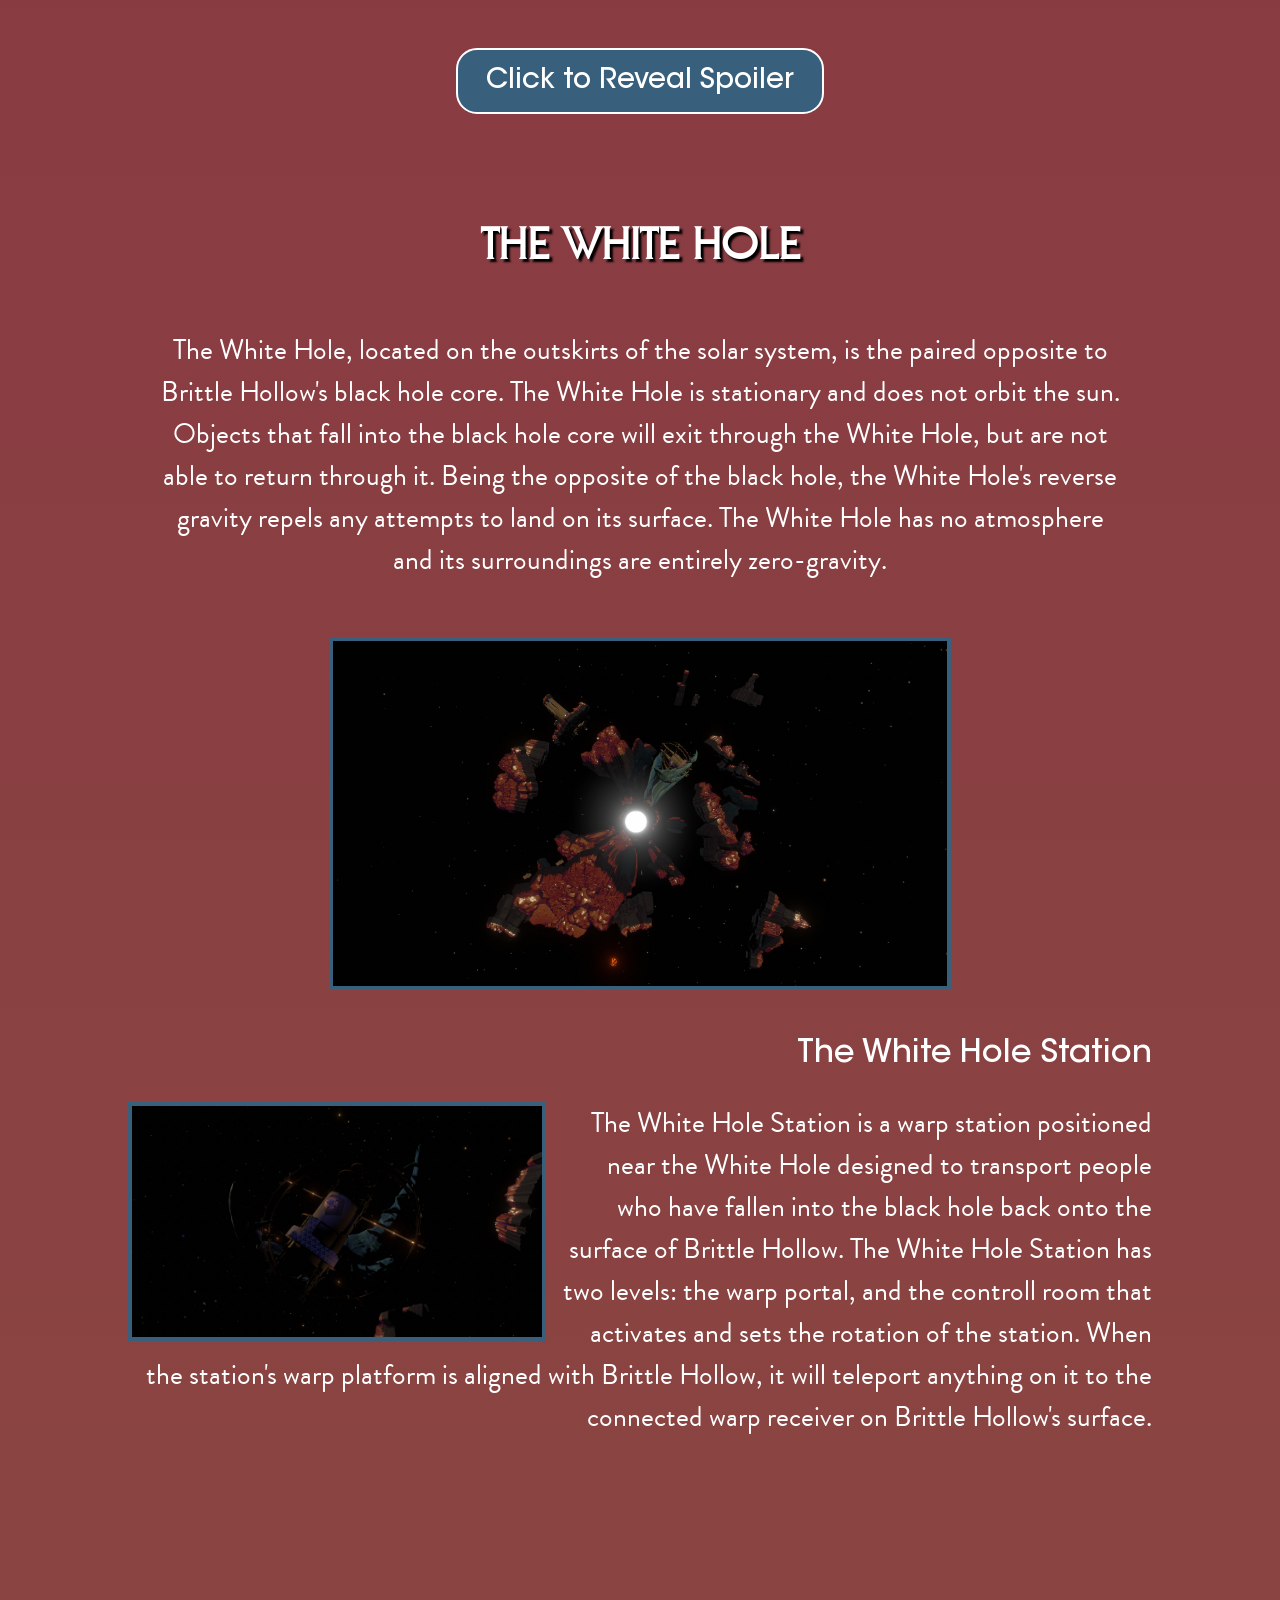
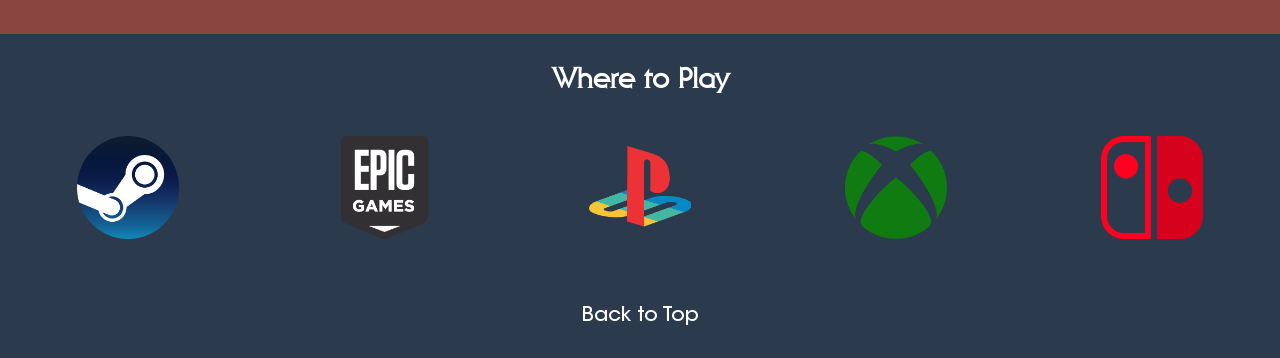
==== commit 50eb6fe8: "Add files via upload" ====
--- a/brittle-hollow.html
+++ b/brittle-hollow.html
@@ -151,7 +151,7 @@
 		<div class="poiLeft">
             <h3 class="belowButton">Gravity Cannon</h3>
 			<img src="images/bh_gravity_cannon.jpg" alt="Photo of the Gravity Cannon" class="squareImage">
-			<p>The gravity cannon is a huge cylindrical structure that generates a strong upward gravity field. The Nomai used the gravity cannon to launch their shuttles into space. The gravity cannon has two controls: activating the gravity cannon and calling a shuttle home. Calling a shuttle at this gravity cannon recalls <a href="ow_quantum_moon.html">the Nomai shuttle located on the Quantum Moon</a>. Inside the shuttle is a Nomai log written by Solanum, where she expresses her excitement about standing on the Quantum Moon for the first time. She mentions that, as expected, her shuttle landed on the Quantum Moon's south pole, though she still does not know why. She explains that as a child, she considered such unknowns sinister, but now she knows that they bear no ill will, stating, "The universe is, and we are."<br><br></p>
+			<p>The gravity cannon is a huge cylindrical structure that generates a strong upward gravity field. The Nomai used the gravity cannon to launch their shuttles into space. The gravity cannon has two controls: activating the gravity cannon and calling a shuttle home. Calling a shuttle at this gravity cannon recalls <a href="quantum-moon.html">the Nomai shuttle located on the Quantum Moon</a>. Inside the shuttle is a Nomai log written by Solanum, where she expresses her excitement about standing on the Quantum Moon for the first time. She mentions that, as expected, her shuttle landed on the Quantum Moon's south pole, though she still does not know why. She explains that as a child, she considered such unknowns sinister, but now she knows that they bear no ill will, stating, "The universe is, and we are."<br><br></p>
 		</div>
 
 		<button type="button" class="collapsible">Click to Reveal Spoiler</button>
@@ -159,7 +159,7 @@
 			<div class="poiRight">
                 <h3>Tower of Quantum Knowledge</h3>
 				<img src="images/quantum_knowledge.jpg" alt="Photo of the Tower of Quantum Knowledge" class="squareImage">
-				<p class="pNoMargin">The Tower of Quantum Knowledge is a massive Nomai tower suspended from a section of Brittle Hollow's crust where the Nomai found a Quantum Shard they named the Tower Shard. The Tower of Quantum Knowledge contains cruicial information for Nomai making the pilgrimage to the Quantum Moon. On the highest level of the tower is a device with glowing symbols depicting each planet in the solar system, as well as a symbols depicitng the Quantum Moon and the Eye of the Universe. This device is a larger version of the <a href="ow_ember_twin.html#QML">Quantum Moon Locator on Ember Twin</a>. There is also Nomai writing on the top floor where a Nomai named Bells welcomes Solamun and informs her that her arrival here means she is ready to depart for the Quantum Moon. Bells tells Solanum that the Quantum Moon will carry her to its sixth and most secret location, just as it did for many in her clan before her. Bells also reminds Solanum of the Quantum Moon's final rule: "To explore the sixth location, the shrine must be on the moon's north pole." A scroll can also be found in the tower with writing of Bells informing other future visitors about the history of the pilgrimage to the Quantum Moon. Bells explains that the pilgrimage to the Quantum Moon is a way of honoring members of the clan who came before them, the ones who crash landed on Ember Twin and Brittle Hollow and had their curiosity kept alive by a mysterious wandering moon.</p>
+				<p class="pNoMargin">The Tower of Quantum Knowledge is a massive Nomai tower suspended from a section of Brittle Hollow's crust where the Nomai found a Quantum Shard they named the Tower Shard. The Tower of Quantum Knowledge contains cruicial information for Nomai making the pilgrimage to the Quantum Moon. On the highest level of the tower is a device with glowing symbols depicting each planet in the solar system, as well as a symbols depicitng the Quantum Moon and the Eye of the Universe. This device is a larger version of the <a href="ember-twin.html#QML">Quantum Moon Locator on Ember Twin</a>. There is also Nomai writing on the top floor where a Nomai named Bells welcomes Solamun and informs her that her arrival here means she is ready to depart for the Quantum Moon. Bells tells Solanum that the Quantum Moon will carry her to its sixth and most secret location, just as it did for many in her clan before her. Bells also reminds Solanum of the Quantum Moon's final rule: "To explore the sixth location, the shrine must be on the moon's north pole." A scroll can also be found in the tower with writing of Bells informing other future visitors about the history of the pilgrimage to the Quantum Moon. Bells explains that the pilgrimage to the Quantum Moon is a way of honoring members of the clan who came before them, the ones who crash landed on Ember Twin and Brittle Hollow and had their curiosity kept alive by a mysterious wandering moon.</p>
 			</div>
 		</div>
 		
--- a/css/all-styles.css
+++ b/css/all-styles.css
@@ -45,7 +45,6 @@
 	#cityPhotos
 	#travAudio
 	#simulation
-	#theater
 
 	#EGTC
 	#QML
@@ -69,6 +68,7 @@
 	.pNoMargin
 	.belowButton
 	.subTitle
+	.theater
 */
 
 
@@ -166,11 +166,11 @@
 }
 
 #hgTwins { /* Makes the HG Twins dropdown options size match */
-	min-width: 8.21em;
+	min-width: 8em;
 }
 
 #otherLocations { /* Makes the Other Locations dropdown options size match */
-	max-width: 8.21em;
+	max-width: 8.15em;
 }
 
 
--- a/css/brittle-styles.css
+++ b/css/brittle-styles.css
@@ -0,0 +1,49 @@
+/* BRITTLE HOLLOW PAGE CSS STYLES */
+
+/*  --- BANNER & NAVIGATION BAR SETTINGS --- */
+nav { /* Navbar - the bar itself */
+	background-color: #2B3A4D;
+}
+
+nav ul li a { /* Button text */
+	background-color: #385F7C;
+}
+
+nav ul li a:hover, .dropdown:hover .dropbtn { /* Button hover color */
+	background-color: #9DA596;
+}
+
+
+
+/* --- SPOILER STYLES --- */
+.collapsible { /* Spoiler button settings */
+	background-color: #385F7C;
+	border: 0.1em solid white;
+	/* box-shadow: white 0 0 0.5em; */
+}
+
+.active, .collapsible:hover { /* Changes color on hover */
+	background-color: #9DA596;
+}
+
+
+
+/* --- MAIN STYLES --- */
+html { /* Background image */
+	background-image: linear-gradient(to bottom, #2E1738, #482034, #893343, #8A4741);
+}
+
+main h1 {
+	text-shadow: #893343 0.05em 0.05em;
+}
+
+main img, video { /* Image & Video Border */
+	border: 0.25em solid #385F7C;
+}
+
+
+
+/* -- FOOTER STYLES -- */
+footer {
+	background-color: #2B3A4D;
+}
